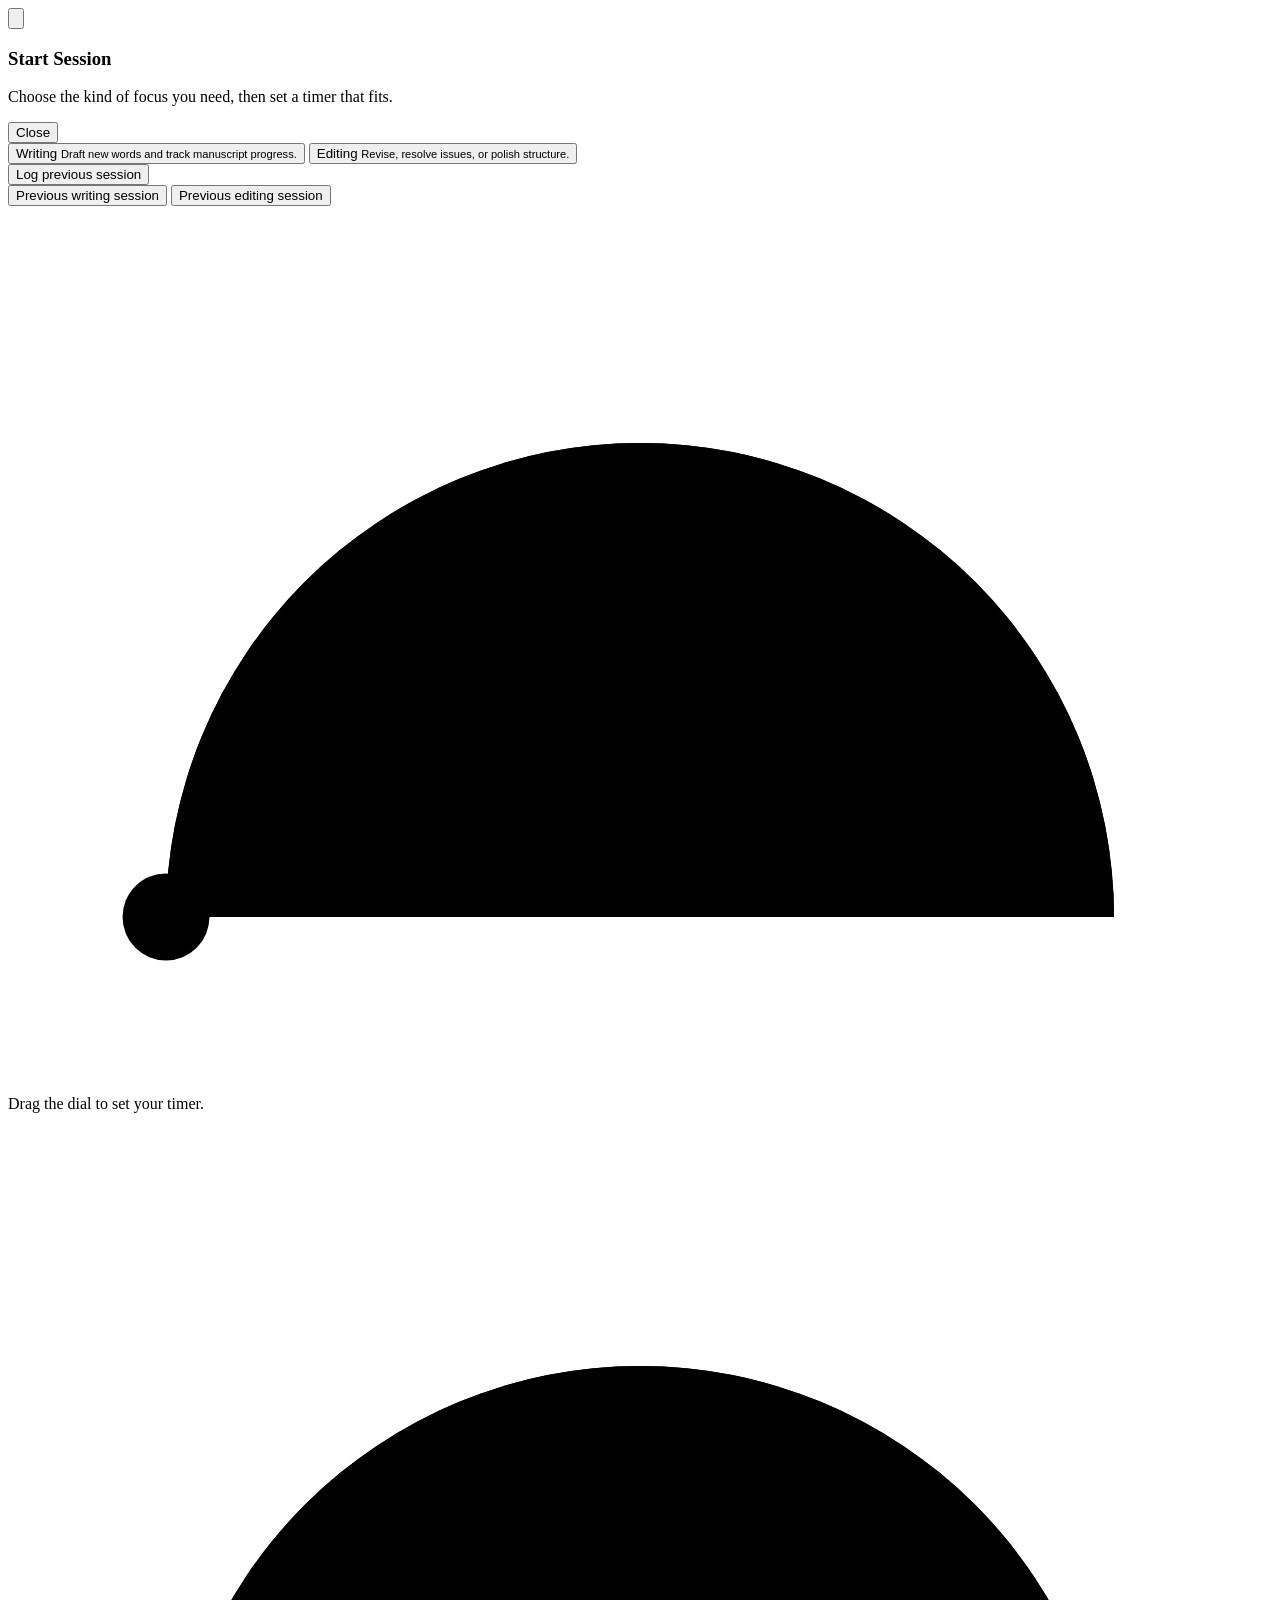
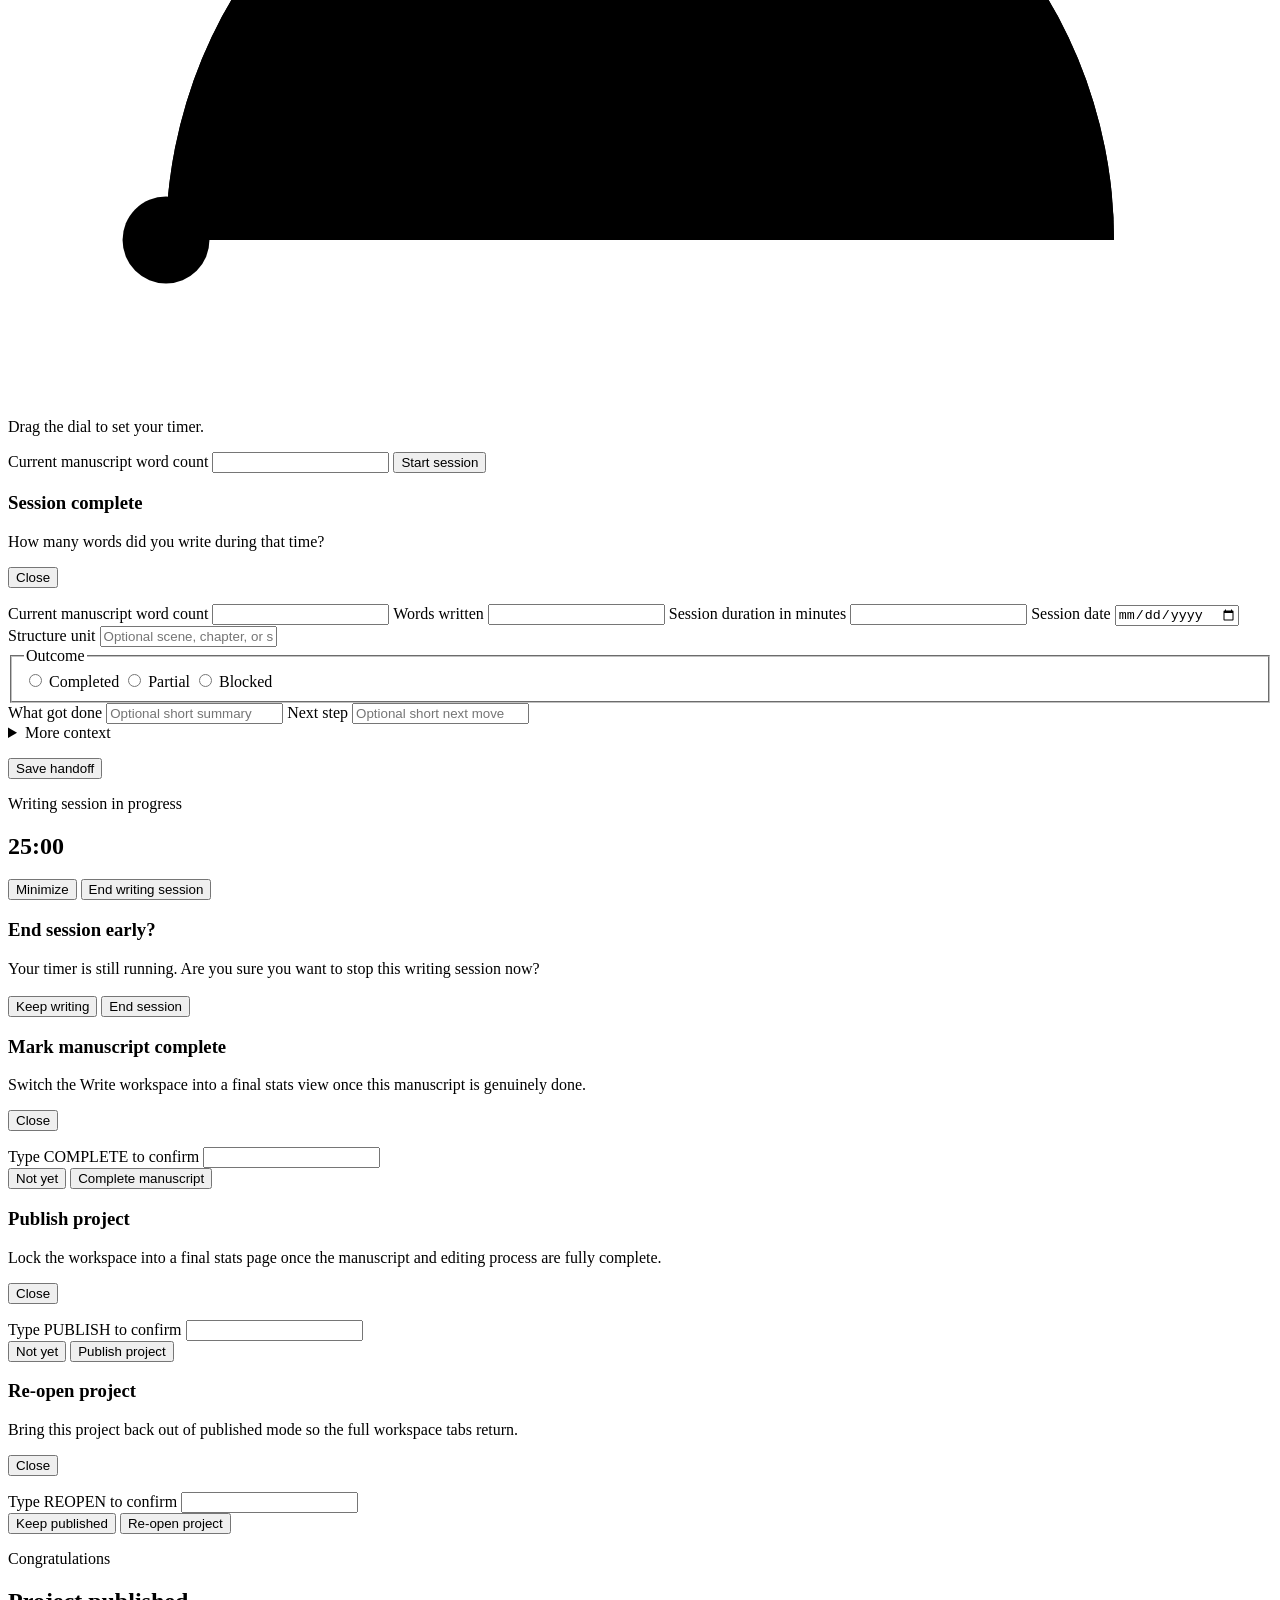
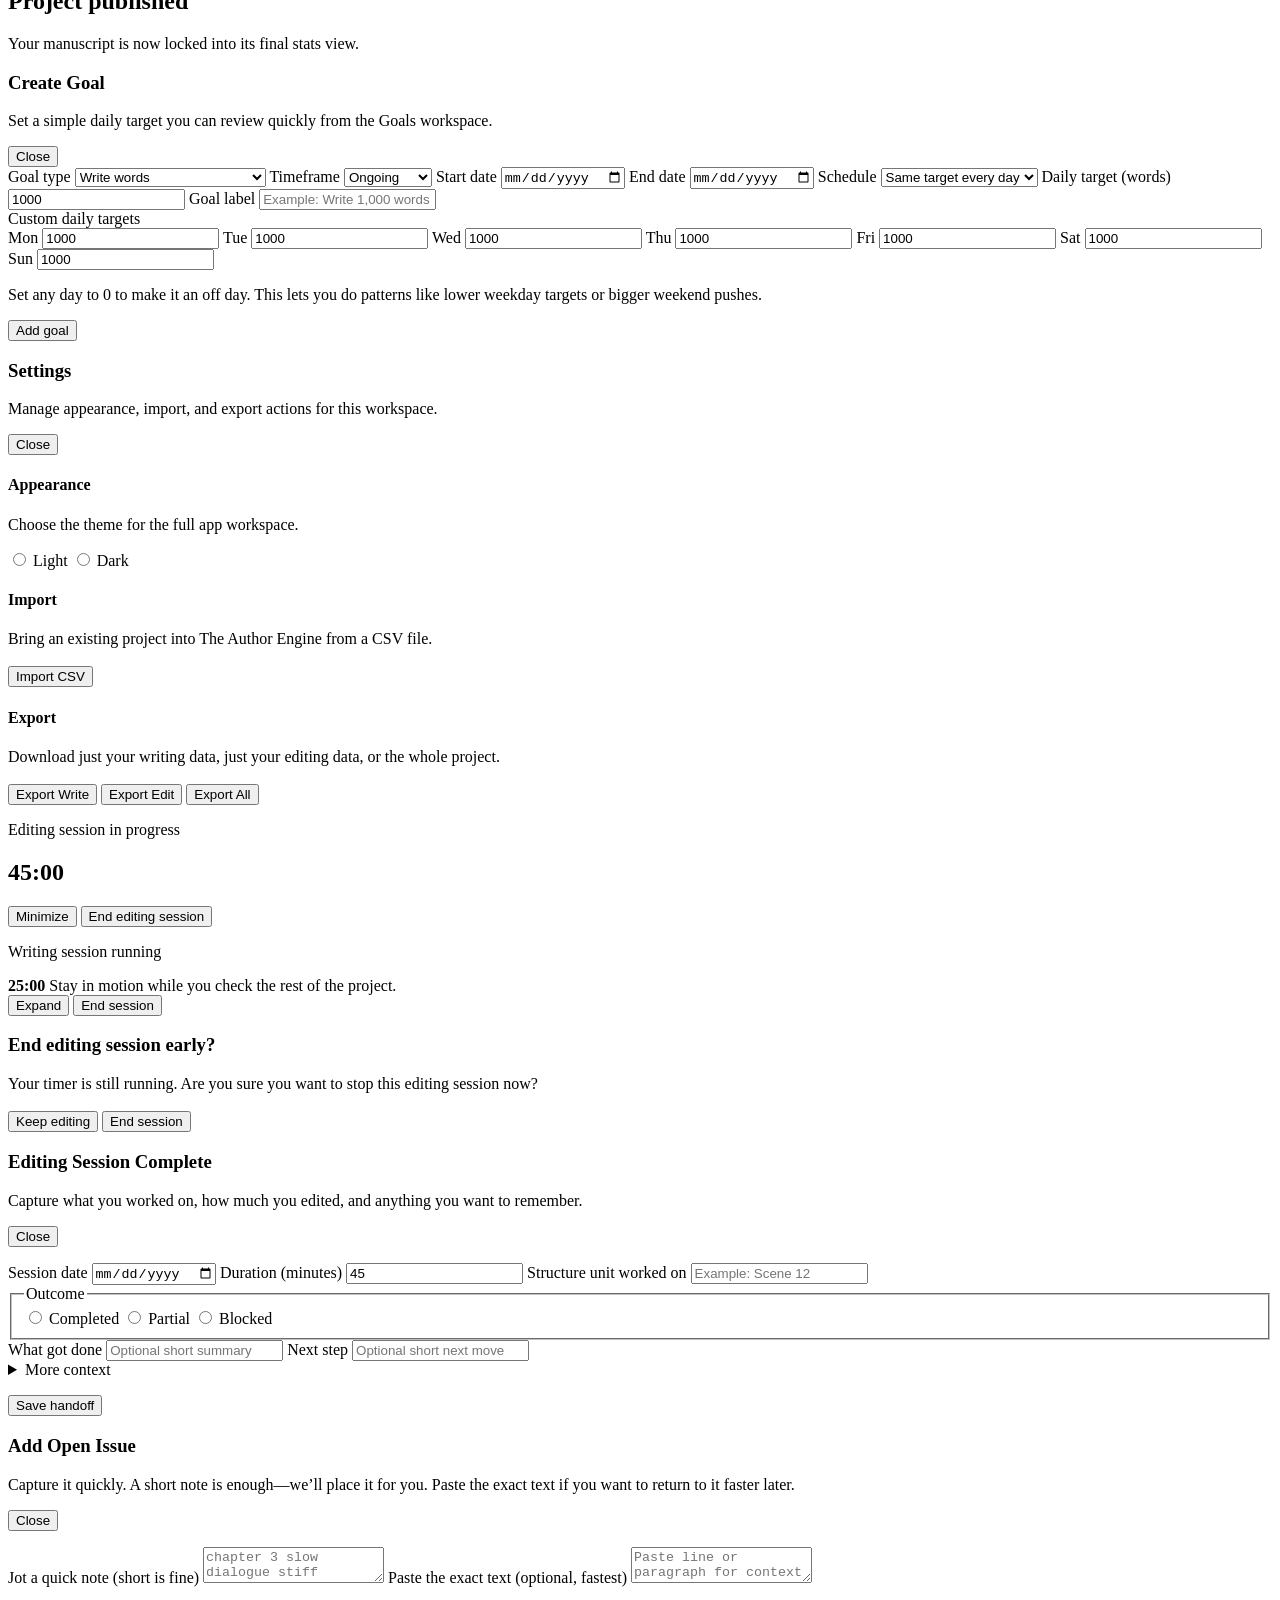
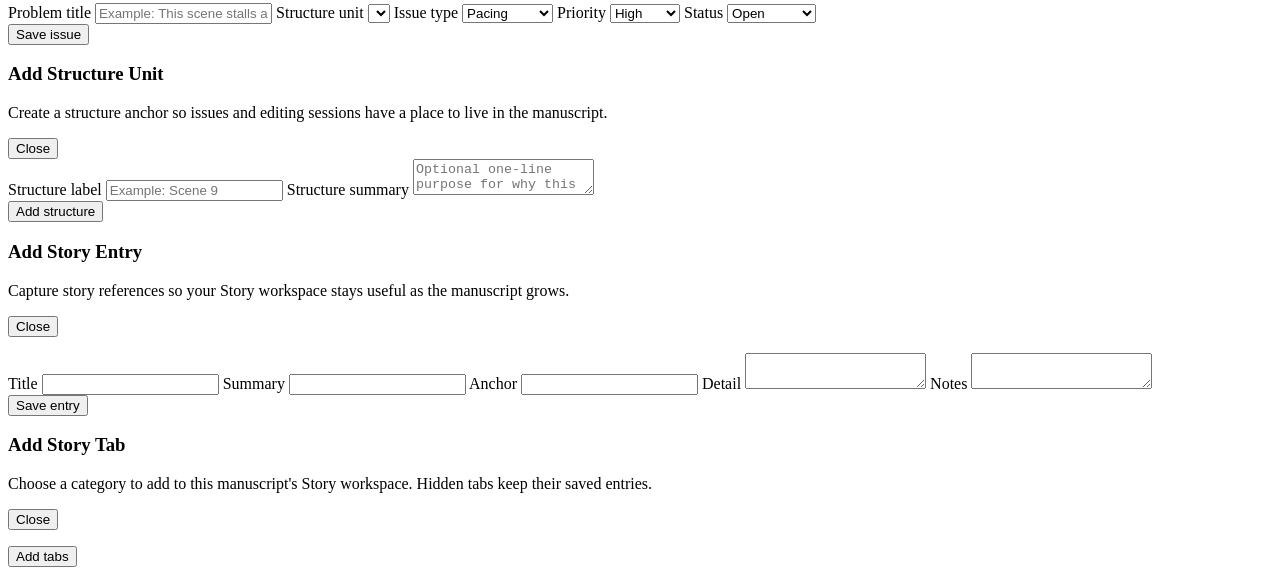
==== writing_app/templates/index.html @ 930d607d "update" ====
<!DOCTYPE html>
<html lang="en">
<head>
  <meta charset="UTF-8" />
  <meta name="viewport" content="width=device-width, initial-scale=1.0" />
  <title>The Author Engine</title>
  <script>
    try {
      const storedSnapshot = JSON.parse(localStorage.getItem("author-engine-mvp"));
      const themePreference = storedSnapshot && storedSnapshot.themePreference === "dark" ? "dark" : "light";
      document.documentElement.dataset.theme = themePreference;
    } catch (error) {
      document.documentElement.dataset.theme = "light";
    }
  </script>
  <link rel="stylesheet" href="static/css/app.css" />
</head>
<body>
  <div class="app-shell">
    <aside class="sidebar">
      <div class="brand" id="brand"></div>
      <nav class="nav" id="nav"></nav>
      <div class="sidebar-footer" id="sidebar-footer"></div>
    </aside>

    <section class="content-shell">
      <main id="view-projects" class="view"></main>
      <main id="view-create-project" class="view hidden"></main>
      <main id="view-dashboard" class="view hidden"></main>
      <main id="view-plot" class="view hidden"></main>
      <main id="view-edit" class="view hidden"></main>
      <main id="view-goals" class="view hidden"></main>
      <main id="view-sessions" class="view hidden"></main>
      <main id="view-edit-project" class="view hidden"></main>
    </section>
  </div>

  <div class="toast" id="toast"></div>
  <div class="modal-backdrop hidden" id="session-modal">
    <div class="modal-card start-session-card">
      <div class="section-head start-session-head">
        <button class="session-back-btn hidden" id="session-flow-back-btn" type="button" aria-label="Back">
          <svg viewBox="0 0 24 24" aria-hidden="true">
            <path d="m15 18-6-6 6-6" />
          </svg>
        </button>
        <div>
          <h3 id="session-modal-title">Start Session</h3>
          <p id="session-modal-copy">Choose the kind of focus you need, then set a timer that fits.</p>
        </div>
        <button class="ghost-btn" id="close-session-modal-btn" type="button">Close</button>
      </div>
      <div class="start-session-flow" id="start-session-flow" data-step="choice">
        <div class="start-session-track">
          <section class="start-session-step" id="session-choice-step" aria-label="Choose session type">
            <div class="session-type-grid">
              <button class="session-type-card" id="choose-writing-session-btn" type="button">
                <span>Writing</span>
                <small>Draft new words and track manuscript progress.</small>
              </button>
              <button class="session-type-card" id="choose-editing-session-btn" type="button">
                <span>Editing</span>
                <small>Revise, resolve issues, or polish structure.</small>
              </button>
            </div>
            <div class="previous-session-panel">
              <button class="session-link-btn" id="log-previous-session-link" type="button">Log previous session</button>
              <div class="previous-session-choices hidden" id="previous-session-choices" aria-label="Previous session type">
                <button class="ghost-btn" id="log-previous-writing-btn" type="button">Previous writing session</button>
                <button class="ghost-btn" id="log-previous-editing-btn" type="button">Previous editing session</button>
              </div>
            </div>
          </section>
          <section class="start-session-step" id="session-config-step" aria-label="Set session timer">
            <div class="session-setup">
              <div class="session-dial-wrap" id="writing-session-dial-wrap">
                <svg class="session-dial" id="session-dial" viewBox="0 0 320 220" aria-label="Writing session duration dial">
                  <path class="session-dial-rail" id="session-dial-rail" pathLength="100" d="M40 180 A120 120 0 0 1 280 180"></path>
                  <path class="session-dial-progress" id="session-dial-progress" pathLength="100" d="M40 180 A120 120 0 0 1 280 180"></path>
                  <circle class="session-dial-handle" id="session-dial-handle" cx="40" cy="180" r="11"></circle>
                  <text id="session-dial-value" x="160" y="118" text-anchor="middle" font-size="44">25</text>
                  <text x="160" y="145" text-anchor="middle" font-size="16">minutes</text>
                </svg>
                <p class="session-dial-caption" id="session-dial-caption">Drag the dial to set your timer.</p>
              </div>
              <div class="session-dial-wrap hidden" id="editing-session-dial-wrap">
                <svg class="session-dial" id="edit-session-dial" viewBox="0 0 320 220" aria-label="Editing session duration dial">
                  <path class="session-dial-rail" id="edit-session-dial-rail" pathLength="100" d="M40 180 A120 120 0 0 1 280 180"></path>
                  <path class="session-dial-progress" id="edit-session-dial-progress" pathLength="100" d="M40 180 A120 120 0 0 1 280 180"></path>
                  <circle class="session-dial-handle" id="edit-session-dial-handle" cx="40" cy="180" r="11"></circle>
                  <text id="edit-session-dial-value" x="160" y="118" text-anchor="middle" font-size="44">45</text>
                  <text x="160" y="145" text-anchor="middle" font-size="16">minutes</text>
                </svg>
                <p class="session-dial-caption" id="edit-session-dial-caption">Drag the dial to set your timer.</p>
              </div>
              <label id="session-start-word-count-field">Current manuscript word count
                <input type="number" min="0" id="session-start-word-count" name="sessionStartWordCount" required />
              </label>
              <button class="primary-btn writing-launch-cta" id="start-session-btn" type="button">Start session</button>
            </div>
          </section>
        </div>
        <div class="session-flow-dots" aria-label="Session flow progress">
          <span class="session-flow-dot active" id="session-flow-dot-1"></span>
          <span class="session-flow-dot" id="session-flow-dot-2"></span>
        </div>
      </div>
    </div>
  </div>
  <div class="modal-backdrop hidden" id="session-complete-modal">
    <div class="modal-card">
      <div class="section-head">
        <div>
          <h3 id="session-complete-title">Session complete</h3>
          <p id="session-complete-copy">How many words did you write during that time?</p>
        </div>
        <button class="ghost-btn" id="close-session-complete-btn" type="button">Close</button>
      </div>
      <form id="session-complete-form" class="session-complete-form">
        <p class="small-copy full" id="session-start-count-copy"></p>
        <label id="session-end-word-count-field">Current manuscript word count
          <input type="number" min="0" name="sessionEndWordCount" />
        </label>
        <label id="session-words-written-field" class="hidden">Words written
          <input type="number" min="0" name="sessionWordsWritten" />
        </label>
        <label>Session duration in minutes
          <input type="number" min="1" name="durationMinutes" required />
        </label>
        <label>Session date
          <input type="date" name="sessionDate" required />
        </label>
        <label class="full"><span id="session-structure-unit-label">Structure unit</span>
          <input id="session-structure-unit-input" name="structureUnitName" list="session-structure-unit-options" placeholder="Optional scene, chapter, or section" />
          <datalist id="session-structure-unit-options"></datalist>
        </label>
        <fieldset class="full session-outcome-field">
          <legend>Outcome</legend>
          <div class="session-outcome-control" role="radiogroup" aria-label="Session outcome">
            <label class="session-outcome-option">
              <input type="radio" name="sessionOutcomeStatus" value="completed" required />
              <span>Completed</span>
            </label>
            <label class="session-outcome-option">
              <input type="radio" name="sessionOutcomeStatus" value="partial" />
              <span>Partial</span>
            </label>
            <label class="session-outcome-option">
              <input type="radio" name="sessionOutcomeStatus" value="blocked" />
              <span>Blocked</span>
            </label>
          </div>
        </fieldset>
        <label class="full">What got done
          <input name="sessionAccomplished" maxlength="140" placeholder="Optional short summary" />
        </label>
        <label class="full">Next step
          <input name="sessionNextStep" maxlength="140" placeholder="Optional short next move" />
        </label>
        <details class="full session-handoff-more">
          <summary>More context</summary>
          <div class="session-handoff-secondary">
            <label>Blocker
              <input name="sessionBlocker" maxlength="180" placeholder="Optional reason you got stuck" />
            </label>
            <label>Confidence
              <select name="sessionConfidenceLevel">
                <option value="">Not set</option>
                <option value="high">High</option>
                <option value="medium">Medium</option>
                <option value="low">Low</option>
              </select>
            </label>
            <label class="full">Excerpt
              <textarea name="sessionExcerpt" maxlength="500" placeholder="Optional pasted line or paragraph for fast re-entry"></textarea>
            </label>
            <div class="full session-issue-links hidden" id="session-issue-links-field"></div>
            <label class="full">Note
              <textarea name="sessionNotes" maxlength="280" placeholder="Optional extra note"></textarea>
            </label>
          </div>
        </details>
        <p class="small-copy full" id="session-handoff-context-copy"></p>
        <div class="full">
          <button class="primary-btn" id="session-submit-btn" type="submit">Save handoff</button>
        </div>
      </form>
    </div>
  </div>
  <div class="writing-session-screen hidden" id="writing-session-screen">
    <div class="writing-session-shell">
      <p id="writing-session-copy">Writing session in progress</p>
      <h2 class="writing-session-clock" id="writing-session-clock">25:00</h2>
      <div class="writing-session-actions">
        <button class="quiet-btn quiet-btn-secondary" id="leave-writing-focus-mode-btn" type="button">Minimize</button>
        <button class="quiet-btn" id="end-session-btn" type="button">End writing session</button>
      </div>
    </div>
  </div>
  <div class="modal-backdrop hidden" id="end-session-confirm-modal">
    <div class="modal-card">
      <div class="section-head">
        <div>
          <h3>End session early?</h3>
          <p>Your timer is still running. Are you sure you want to stop this writing session now?</p>
        </div>
      </div>
      <div class="meta-line" style="margin-top: 18px;">
        <button class="ghost-btn" id="cancel-end-session-btn" type="button">Keep writing</button>
        <button class="primary-btn" id="confirm-end-session-btn" type="button">End session</button>
      </div>
    </div>
  </div>
  <div class="modal-backdrop hidden" id="manuscript-complete-modal">
    <div class="modal-card">
      <div class="section-head manuscript-complete-modal-head">
        <div>
          <h3 id="manuscript-complete-modal-title">Mark manuscript complete</h3>
          <p id="manuscript-complete-modal-copy">Switch the Write workspace into a final stats view once this manuscript is genuinely done.</p>
        </div>
        <button class="ghost-btn" id="close-manuscript-complete-modal-btn" type="button">Close</button>
      </div>
      <form id="manuscript-complete-form" class="session-complete-form">
        <p class="small-copy" id="manuscript-complete-summary-copy"></p>
        <label>Type COMPLETE to confirm
          <input
            type="text"
            id="manuscript-complete-confirmation"
            name="completionConfirmation"
            autocomplete="off"
            autocapitalize="characters"
            spellcheck="false"
            required
          />
        </label>
        <div class="meta-line">
          <button class="ghost-btn" id="cancel-manuscript-complete-btn" type="button">Not yet</button>
          <button class="primary-btn" id="confirm-manuscript-complete-btn" type="submit">Complete manuscript</button>
        </div>
      </form>
    </div>
  </div>
  <div class="modal-backdrop hidden" id="publish-project-modal">
    <div class="modal-card">
      <div class="section-head project-publication-modal-head">
        <div>
          <h3 id="publish-project-title">Publish project</h3>
          <p id="publish-project-copy">Lock the workspace into a final stats page once the manuscript and editing process are fully complete.</p>
        </div>
        <button class="ghost-btn" id="close-publish-project-modal-btn" type="button">Close</button>
      </div>
      <form id="publish-project-form" class="session-complete-form">
        <p class="small-copy" id="publish-project-summary-copy"></p>
        <label>Type PUBLISH to confirm
          <input
            type="text"
            id="publish-project-confirmation"
            name="publishConfirmation"
            autocomplete="off"
            autocapitalize="characters"
            spellcheck="false"
            required
          />
        </label>
        <div class="meta-line">
          <button class="ghost-btn" id="cancel-publish-project-btn" type="button">Not yet</button>
          <button class="primary-btn" id="confirm-publish-project-btn" type="submit">Publish project</button>
        </div>
      </form>
    </div>
  </div>
  <div class="modal-backdrop hidden" id="reopen-project-modal">
    <div class="modal-card">
      <div class="section-head project-publication-modal-head">
        <div>
          <h3 id="reopen-project-title">Re-open project</h3>
          <p id="reopen-project-copy">Bring this project back out of published mode so the full workspace tabs return.</p>
        </div>
        <button class="ghost-btn" id="close-reopen-project-modal-btn" type="button">Close</button>
      </div>
      <form id="reopen-project-form" class="session-complete-form">
        <p class="small-copy" id="reopen-project-summary-copy"></p>
        <label>Type REOPEN to confirm
          <input
            type="text"
            id="reopen-project-confirmation"
            name="reopenConfirmation"
            autocomplete="off"
            autocapitalize="characters"
            spellcheck="false"
            required
          />
        </label>
        <div class="meta-line">
          <button class="ghost-btn" id="cancel-reopen-project-btn" type="button">Keep published</button>
          <button class="primary-btn" id="confirm-reopen-project-btn" type="submit">Re-open project</button>
        </div>
      </form>
    </div>
  </div>
  <div class="published-celebration-screen hidden" id="published-celebration-screen" aria-live="polite">
    <div class="published-celebration-shell">
      <p class="published-celebration-kicker">Congratulations</p>
      <h2 id="published-celebration-title">Project published</h2>
      <p id="published-celebration-copy">Your manuscript is now locked into its final stats view.</p>
    </div>
  </div>
  <div class="modal-backdrop hidden" id="goal-modal">
    <div class="modal-card">
      <div class="section-head">
        <div>
          <h3 id="goal-modal-title">Create Goal</h3>
          <p id="goal-modal-copy">Set a simple daily target you can review quickly from the Goals workspace.</p>
        </div>
        <button class="ghost-btn" id="close-goal-modal-btn" type="button">Close</button>
      </div>
      <form id="goal-form" class="form-grid">
        <label>Goal type
          <select name="type">
            <option value="write_words">Write words</option>
            <option value="write_minutes">Spend time writing or editing</option>
            <option value="structure_units_completed">Complete structure units</option>
            <option value="issues_resolved">Resolve issues</option>
          </select>
        </label>
        <label>Timeframe
          <select name="trackingMode" id="goal-tracking-mode">
            <option value="ongoing">Ongoing</option>
            <option value="date_range">Date range</option>
          </select>
        </label>
        <label id="goal-start-date-field">Start date
          <input type="date" name="startDate" required />
        </label>
        <label class="hidden" id="goal-end-date-field">End date
          <input type="date" name="endDate" />
        </label>
        <label><span id="goal-schedule-label">Schedule</span>
          <select name="scheduleMode" id="goal-schedule-mode">
            <option value="daily">Same target every day</option>
            <option value="custom_days">Custom by day</option>
          </select>
        </label>
        <label id="goal-target-field"><span id="goal-target-label">Daily target (words)</span>
          <input type="number" min="1" name="targetValue" value="1000" required />
        </label>
        <label class="full">Goal label
          <input name="title" placeholder="Example: Write 1,000 words today" required />
        </label>
        <div class="full hidden" id="goal-custom-schedule-fields">
          <div class="small-copy" id="goal-custom-schedule-title">Custom daily targets</div>
          <div class="goal-day-grid">
            <label>Mon
              <input type="number" min="0" name="target_monday" value="1000" />
            </label>
            <label>Tue
              <input type="number" min="0" name="target_tuesday" value="1000" />
            </label>
            <label>Wed
              <input type="number" min="0" name="target_wednesday" value="1000" />
            </label>
            <label>Thu
              <input type="number" min="0" name="target_thursday" value="1000" />
            </label>
            <label>Fri
              <input type="number" min="0" name="target_friday" value="1000" />
            </label>
            <label>Sat
              <input type="number" min="0" name="target_saturday" value="1000" />
            </label>
            <label>Sun
              <input type="number" min="0" name="target_sunday" value="1000" />
            </label>
          </div>
          <p class="small-copy" id="goal-custom-schedule-copy">Set any day to 0 to make it an off day. This lets you do patterns like lower weekday targets or bigger weekend pushes.</p>
        </div>
        <div class="full">
          <button class="primary-btn" id="goal-submit-btn" type="submit">Add goal</button>
        </div>
      </form>
    </div>
  </div>
  <div class="modal-backdrop hidden" id="settings-modal">
    <div class="modal-card">
      <div class="section-head">
        <div>
          <h3>Settings</h3>
          <p>Manage appearance, import, and export actions for this workspace.</p>
        </div>
        <button class="ghost-btn" id="close-settings-modal-btn" type="button">Close</button>
      </div>
      <div class="settings-grid">
        <section class="settings-section">
          <h4>Appearance</h4>
          <p class="muted">Choose the theme for the full app workspace.</p>
          <div class="theme-toggle" role="radiogroup" aria-label="Theme preference">
            <label class="theme-option">
              <input type="radio" name="themePreference" value="light" />
              <span>Light</span>
            </label>
            <label class="theme-option">
              <input type="radio" name="themePreference" value="dark" />
              <span>Dark</span>
            </label>
          </div>
        </section>
        <section class="settings-section">
          <h4>Import</h4>
          <p class="muted">Bring an existing project into The Author Engine from a CSV file.</p>
          <div class="meta-line" style="margin-top: 18px;">
            <button class="primary-btn" id="choose-import-csv-btn" type="button">Import CSV</button>
          </div>
        </section>
        <section class="settings-section">
          <h4>Export</h4>
          <p class="muted">Download just your writing data, just your editing data, or the whole project.</p>
          <div class="list" style="margin-top: 18px;">
            <button class="ghost-btn" id="export-write-modal-btn" type="button">Export Write</button>
            <button class="ghost-btn" id="export-edit-modal-btn" type="button">Export Edit</button>
            <button class="ghost-btn" id="export-all-modal-btn" type="button">Export All</button>
          </div>
        </section>
      </div>
    </div>
  </div>
  <div class="writing-session-screen hidden" id="editing-session-screen">
    <div class="writing-session-shell">
      <p id="editing-session-copy">Editing session in progress</p>
      <h2 class="writing-session-clock" id="editing-session-clock">45:00</h2>
      <div class="writing-session-actions">
        <button class="quiet-btn quiet-btn-secondary" id="leave-edit-focus-mode-btn" type="button">Minimize</button>
        <button class="quiet-btn" id="end-edit-session-btn" type="button">End editing session</button>
      </div>
    </div>
  </div>
  <div class="floating-focus-timer hidden" id="floating-focus-timer" aria-live="polite">
    <p class="floating-focus-copyline" id="floating-focus-label">Writing session running</p>
    <div class="floating-focus-copy">
      <strong id="floating-focus-clock">25:00</strong>
      <span id="floating-focus-meta">Stay in motion while you check the rest of the project.</span>
    </div>
    <div class="floating-focus-actions">
      <button class="primary-btn floating-focus-return" id="floating-focus-return-btn" type="button">Expand</button>
      <button class="ghost-btn floating-focus-end" id="floating-focus-end-btn" type="button">End session</button>
    </div>
  </div>
  <div class="modal-backdrop hidden" id="end-edit-session-confirm-modal">
    <div class="modal-card">
      <div class="section-head">
        <div>
          <h3>End editing session early?</h3>
          <p>Your timer is still running. Are you sure you want to stop this editing session now?</p>
        </div>
      </div>
      <div class="meta-line" style="margin-top: 18px;">
        <button class="ghost-btn" id="cancel-end-edit-session-btn" type="button">Keep editing</button>
        <button class="primary-btn" id="confirm-end-edit-session-btn" type="button">End session</button>
      </div>
    </div>
  </div>
  <div class="modal-backdrop hidden" id="edit-session-modal">
    <div class="modal-card">
      <div class="section-head">
        <div>
          <h3 id="edit-session-title">Editing Session Complete</h3>
          <p id="edit-session-copy">Capture what you worked on, how much you edited, and anything you want to remember.</p>
        </div>
        <button class="ghost-btn" id="close-edit-session-btn" type="button">Close</button>
      </div>
      <form id="edit-session-form" class="form-grid">
        <p class="small-copy full" id="edit-session-focus-copy"></p>
        <label>Session date
          <input type="date" name="sessionDate" required />
        </label>
        <label>Duration (minutes)
          <input type="number" min="1" name="durationMinutes" value="45" required />
        </label>
        <label><span id="edit-session-section-label">Structure unit worked on</span>
          <input id="edit-session-section-input" name="sectionLabel" list="edit-session-structure-unit-options" placeholder="Example: Scene 12" />
          <datalist id="edit-session-structure-unit-options"></datalist>
        </label>
        <fieldset class="full session-outcome-field">
          <legend>Outcome</legend>
          <div class="session-outcome-control" role="radiogroup" aria-label="Editing session outcome">
            <label class="session-outcome-option">
              <input type="radio" name="sessionOutcomeStatus" value="completed" required />
              <span>Completed</span>
            </label>
            <label class="session-outcome-option">
              <input type="radio" name="sessionOutcomeStatus" value="partial" />
              <span>Partial</span>
            </label>
            <label class="session-outcome-option">
              <input type="radio" name="sessionOutcomeStatus" value="blocked" />
              <span>Blocked</span>
            </label>
          </div>
        </fieldset>
        <label class="full">What got done
          <input name="sessionAccomplished" maxlength="140" placeholder="Optional short summary" />
        </label>
        <label class="full">Next step
          <input name="sessionNextStep" maxlength="140" placeholder="Optional short next move" />
        </label>
        <details class="full session-handoff-more">
          <summary>More context</summary>
          <div class="session-handoff-secondary">
            <label>Words edited
              <input type="number" min="0" name="wordsEdited" value="0" />
            </label>
            <label>Current manuscript word count
              <input type="number" min="0" name="sessionEndWordCount" />
            </label>
            <label>Blocker
              <input name="sessionBlocker" maxlength="180" placeholder="Optional reason you got stuck" />
            </label>
            <label>Confidence
              <select name="sessionConfidenceLevel">
                <option value="">Not set</option>
                <option value="high">High</option>
                <option value="medium">Medium</option>
                <option value="low">Low</option>
              </select>
            </label>
            <label class="full">Excerpt
              <textarea name="sessionExcerpt" maxlength="500" placeholder="Optional pasted line or paragraph for fast re-entry"></textarea>
            </label>
            <div class="full session-issue-links hidden" id="edit-session-issue-links-field"></div>
            <label class="full">Note
              <textarea name="sessionNotes" maxlength="280" placeholder="Optional extra note"></textarea>
            </label>
          </div>
        </details>
        <p class="small-copy full" id="edit-session-context-copy"></p>
        <div class="full">
          <button class="primary-btn" id="edit-session-submit-btn" type="submit">Save handoff</button>
        </div>
      </form>
    </div>
  </div>
  <div class="modal-backdrop hidden" id="issue-modal">
    <div class="modal-card">
      <div class="section-head">
        <div>
          <h3 id="issue-modal-title">Add Open Issue</h3>
          <p id="issue-modal-copy">Capture it quickly. A short note is enough—we’ll place it for you. Paste the exact text if you want to return to it faster later.</p>
        </div>
        <button class="ghost-btn" id="close-issue-modal-btn" type="button">Close</button>
      </div>
      <form id="issue-form" class="form-grid">
        <p class="small-copy full" id="issue-focus-copy"></p>
        <label class="full"><span id="issue-note-label">Jot a quick note (short is fine)</span>
          <textarea id="issue-note-input" name="note" placeholder="chapter 3 slow&#10;dialogue stiff&#10;motivation unclear&#10;confusing here"></textarea>
        </label>
        <label class="full"><span id="issue-snippet-label">Paste the exact text (optional, fastest)</span>
          <textarea id="issue-snippet-input" name="snippet" placeholder="Paste line or paragraph for context"></textarea>
        </label>
        <p class="small-copy full hidden" id="issue-derived-preview" aria-live="polite"></p>
        <label class="full issue-structured-field hidden" id="issue-title-field">Problem title
          <input name="title" placeholder="Example: This scene stalls after the reveal" required />
        </label>
        <label class="issue-structured-field hidden" id="issue-section-field"><span id="issue-section-label">Structure unit</span>
          <select name="sectionLabel" id="issue-section-select" required></select>
        </label>
        <label class="issue-structured-field hidden" id="issue-type-field">Issue type
          <select name="type">
            <option value="Pacing">Pacing</option>
            <option value="Dialogue">Dialogue</option>
            <option value="Continuity">Continuity</option>
            <option value="Character">Character</option>
            <option value="Scene logic">Scene logic</option>
            <option value="Clarity">Clarity</option>
            <option value="Grammar">Grammar</option>
            <option value="Prose">Prose</option>
            <option value="Research">Research</option>
            <option value="General">General</option>
          </select>
        </label>
        <label class="issue-structured-field hidden" id="issue-priority-field">Priority
          <select name="priority">
            <option value="High">High</option>
            <option value="Medium">Medium</option>
            <option value="Low">Low</option>
          </select>
        </label>
        <label class="issue-structured-field hidden" id="issue-status-field">Status
          <select name="issueStatus">
            <option value="open">Open</option>
            <option value="in_progress">In progress</option>
            <option value="resolved">Resolved</option>
          </select>
        </label>
        <div class="full">
          <button class="primary-btn" id="issue-submit-btn" type="submit">Save issue</button>
        </div>
      </form>
    </div>
  </div>
  <div class="modal-backdrop hidden" id="edit2-chapter-modal">
    <div class="modal-card">
      <div class="section-head">
        <div>
          <h3 id="edit2-chapter-modal-title">Add Structure Unit</h3>
          <p id="edit2-chapter-modal-copy">Create a structure anchor so issues and editing sessions have a place to live in the manuscript.</p>
        </div>
        <button class="ghost-btn" id="close-edit2-chapter-modal-btn" type="button">Close</button>
      </div>
      <form id="edit2-chapter-form" class="form-grid">
        <label><span id="edit2-chapter-label-text">Structure label</span>
          <input id="edit2-chapter-label-input" name="label" placeholder="Example: Scene 9" required />
        </label>
        <label class="full"><span id="edit2-chapter-summary-label">Structure summary</span>
          <textarea name="summary" maxlength="280" placeholder="Optional one-line purpose for why this part belongs in the manuscript"></textarea>
        </label>
        <div class="full">
          <button class="primary-btn" id="edit2-chapter-submit-btn" type="submit">Add structure</button>
        </div>
      </form>
    </div>
  </div>
  <div class="modal-backdrop hidden" id="plot-entry-modal">
    <div class="modal-card">
      <div class="section-head">
        <div>
          <h3 id="plot-entry-modal-title">Add Story Entry</h3>
          <p id="plot-entry-modal-copy">Capture story references so your Story workspace stays useful as the manuscript grows.</p>
        </div>
        <button class="ghost-btn" id="close-plot-entry-modal-btn" type="button">Close</button>
      </div>
      <form id="plot-entry-form" class="form-grid">
        <p class="small-copy full" id="plot-entry-section-copy"></p>
        <label class="full"><span id="plot-entry-title-label">Title</span>
          <input id="plot-entry-title-input" name="title" required />
        </label>
        <label><span id="plot-entry-summary-label">Summary</span>
          <input id="plot-entry-summary-input" name="summary" />
        </label>
        <label><span id="plot-entry-anchor-label">Anchor</span>
          <input id="plot-entry-anchor-input" name="anchor" />
        </label>
        <label class="full hidden" id="plot-entry-detail-field"><span id="plot-entry-detail-label">Detail</span>
          <textarea id="plot-entry-detail-input" name="detail"></textarea>
        </label>
        <label class="full"><span id="plot-entry-notes-label">Notes</span>
          <textarea id="plot-entry-notes-input" name="notes"></textarea>
        </label>
        <div class="full">
          <button class="primary-btn" id="plot-entry-submit-btn" type="submit">Save entry</button>
        </div>
      </form>
    </div>
  </div>
  <div class="modal-backdrop hidden" id="plot-tab-modal">
    <div class="modal-card">
      <div class="section-head">
        <div>
          <h3>Add Story Tab</h3>
          <p>Choose a category to add to this manuscript's Story workspace. Hidden tabs keep their saved entries.</p>
        </div>
        <button class="ghost-btn" id="close-plot-tab-modal-btn" type="button">Close</button>
      </div>
      <form id="plot-tab-form" class="form-grid">
        <div class="full plot-tab-picker-field">
          <div class="plot-tab-picker" id="plot-tab-picker" role="group" aria-label="Story categories to add"></div>
        </div>
        <p class="small-copy full" id="plot-tab-saved-copy"></p>
        <div class="full">
          <button class="primary-btn" id="plot-tab-submit-btn" type="submit">Add tabs</button>
        </div>
      </form>
    </div>
  </div>

  <script src="static/js/state.js"></script>
  <script src="static/js/dashboard.js"></script>
  <script src="static/js/plot.js"></script>
  <script src="static/js/edit.js"></script>
  <script src="static/js/edit2.js"></script>
  <script src="static/js/app.js"></script>
</body>
</html>
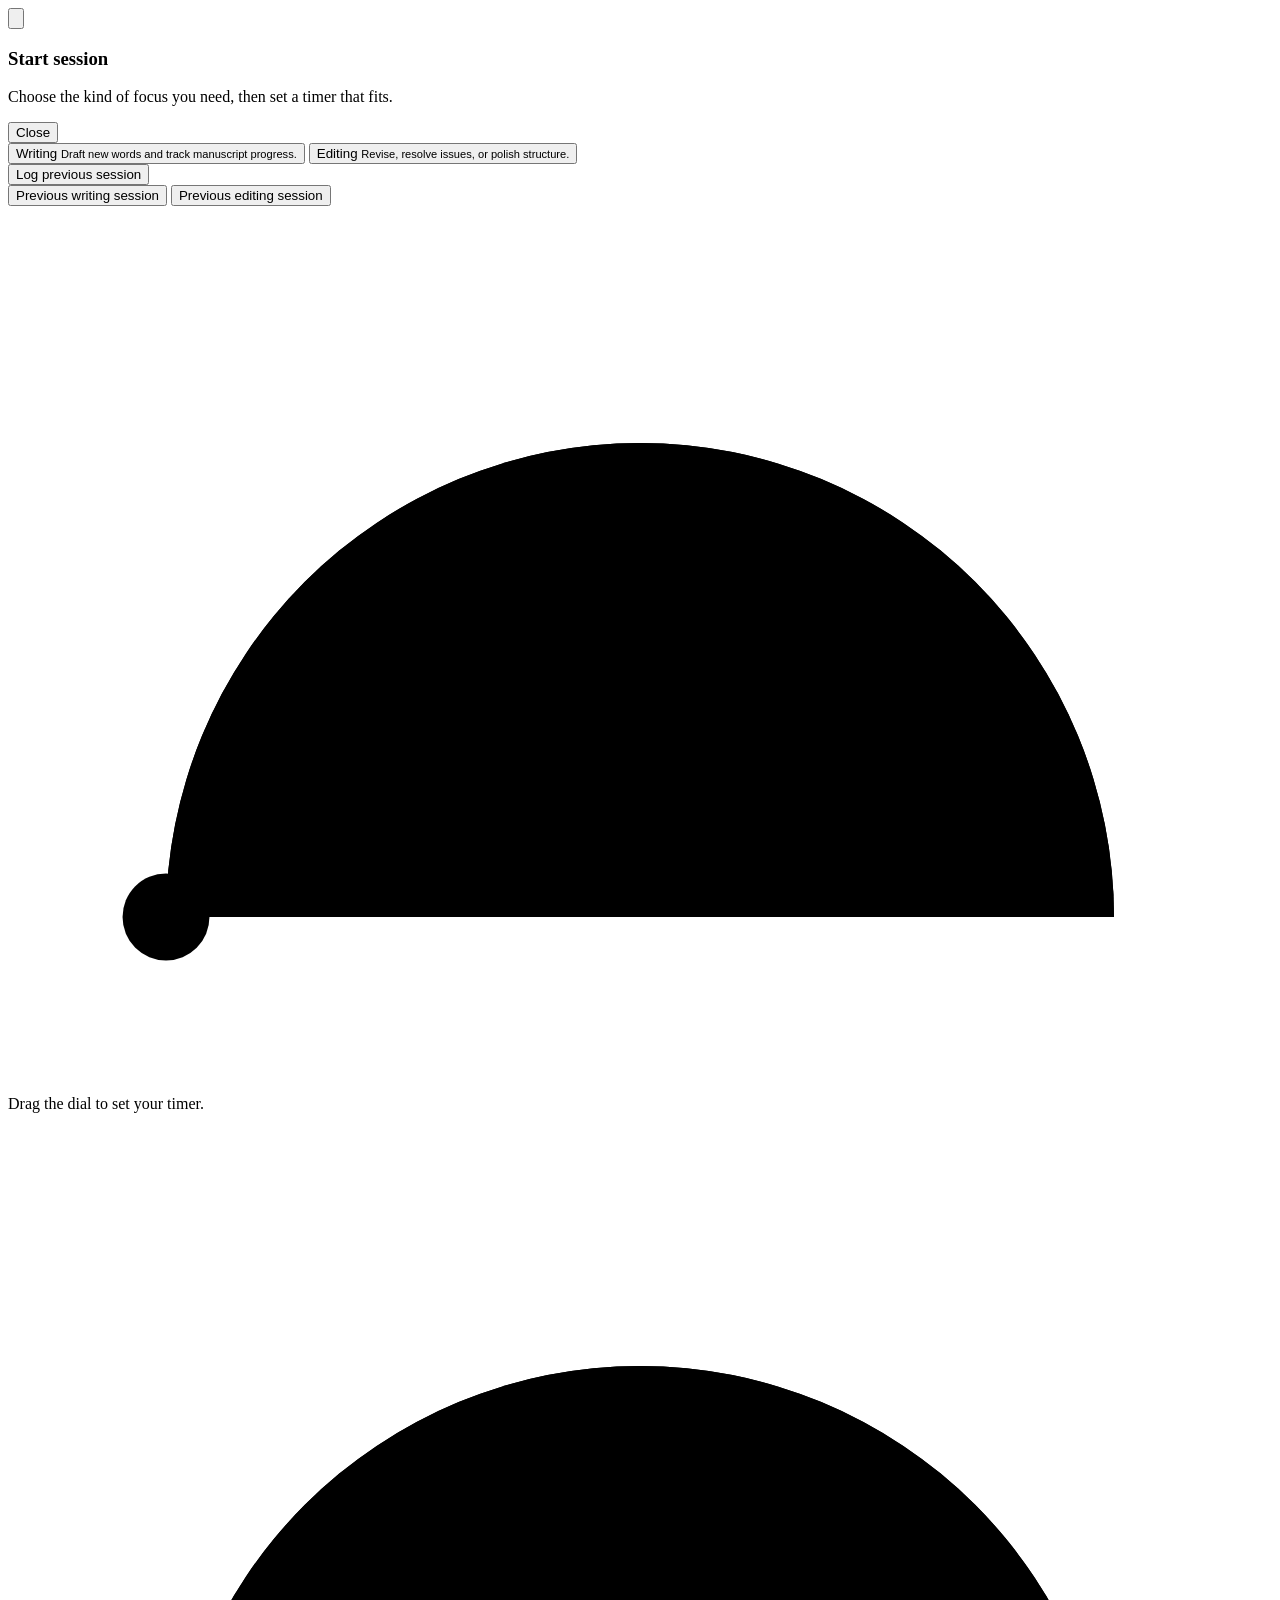
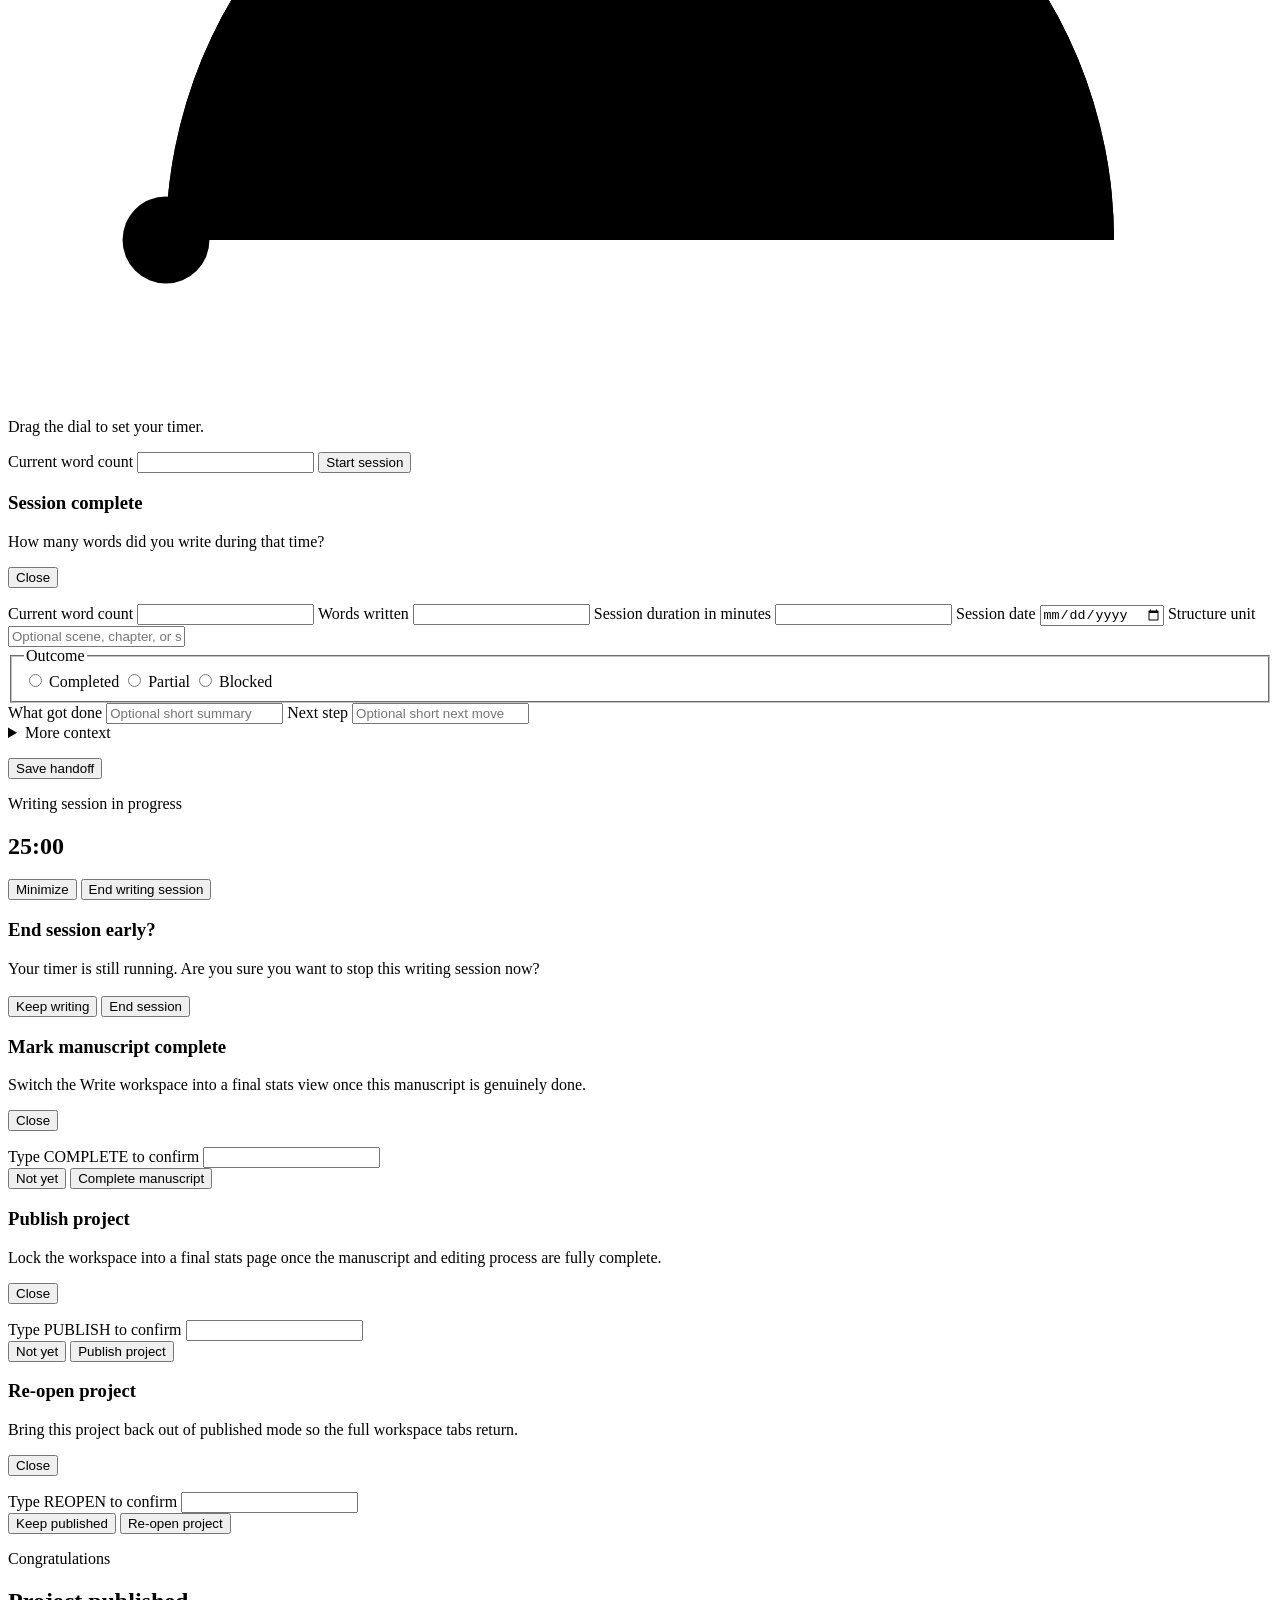
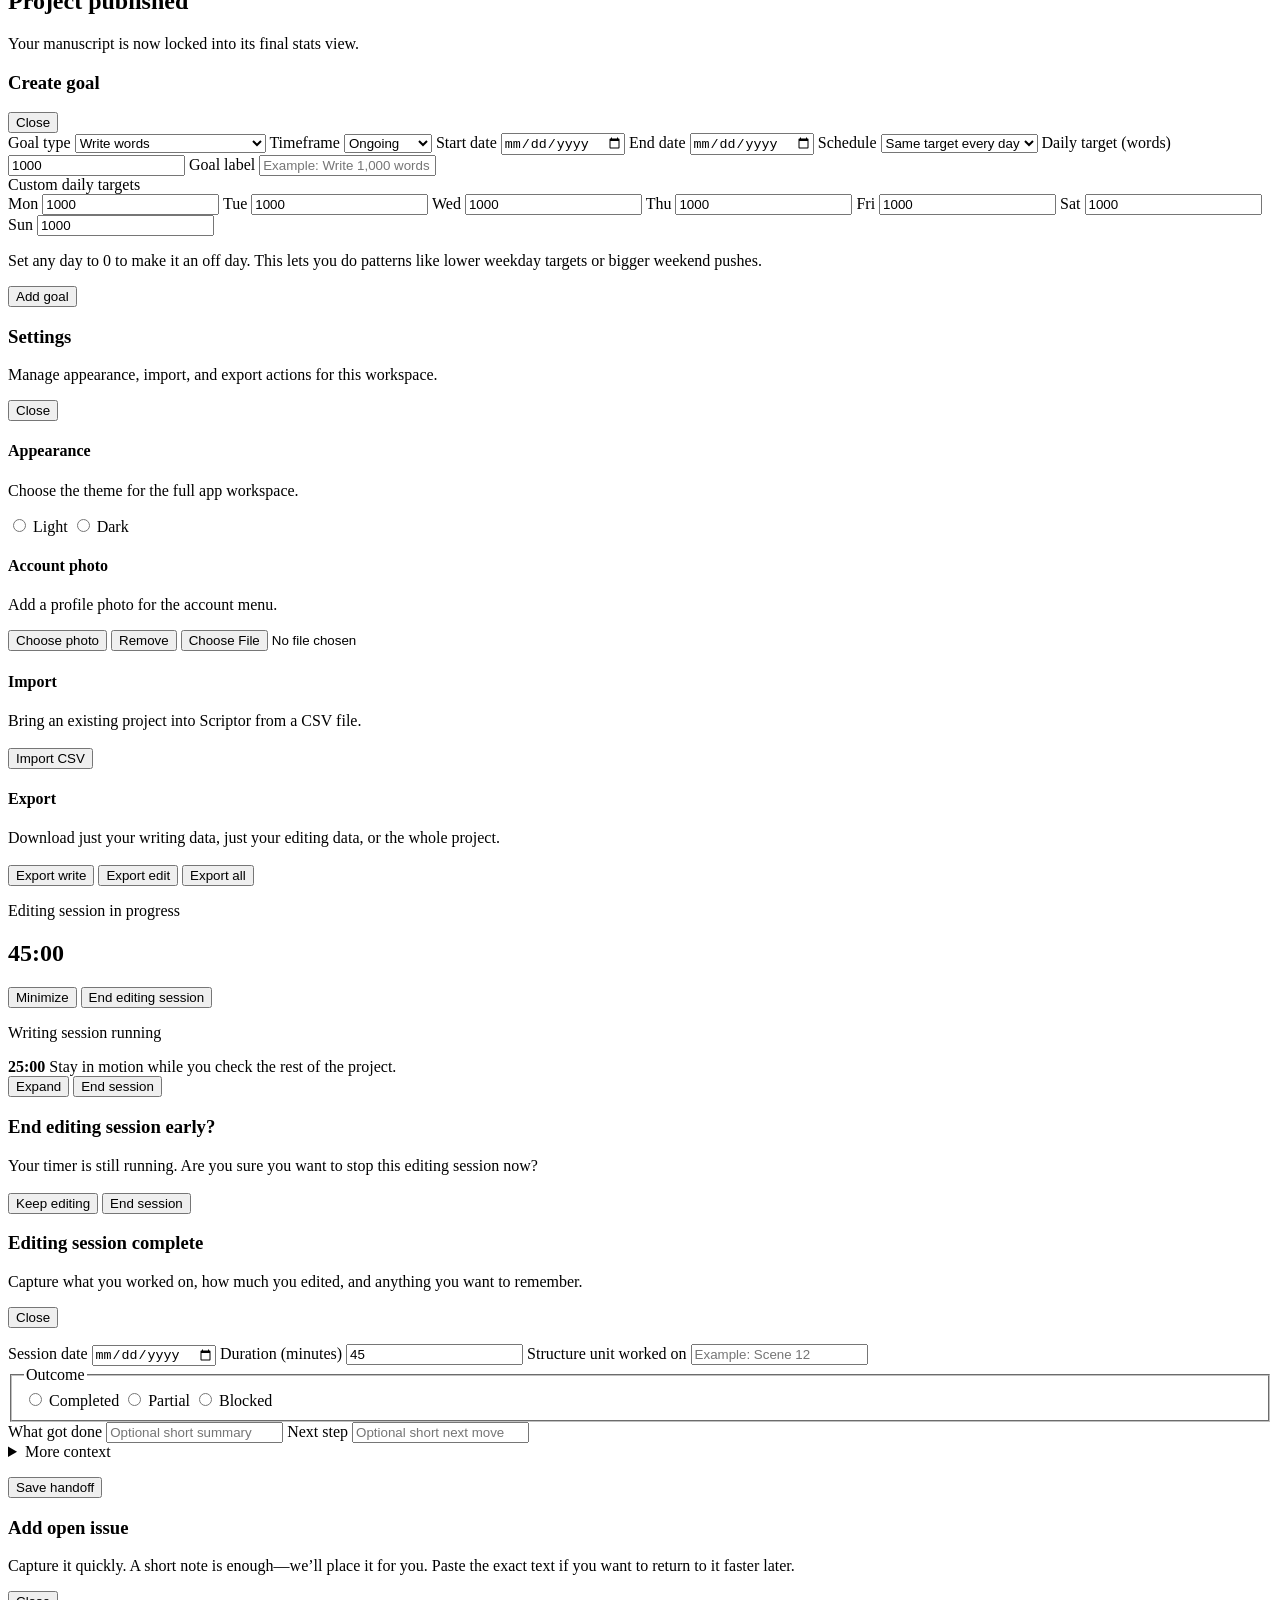
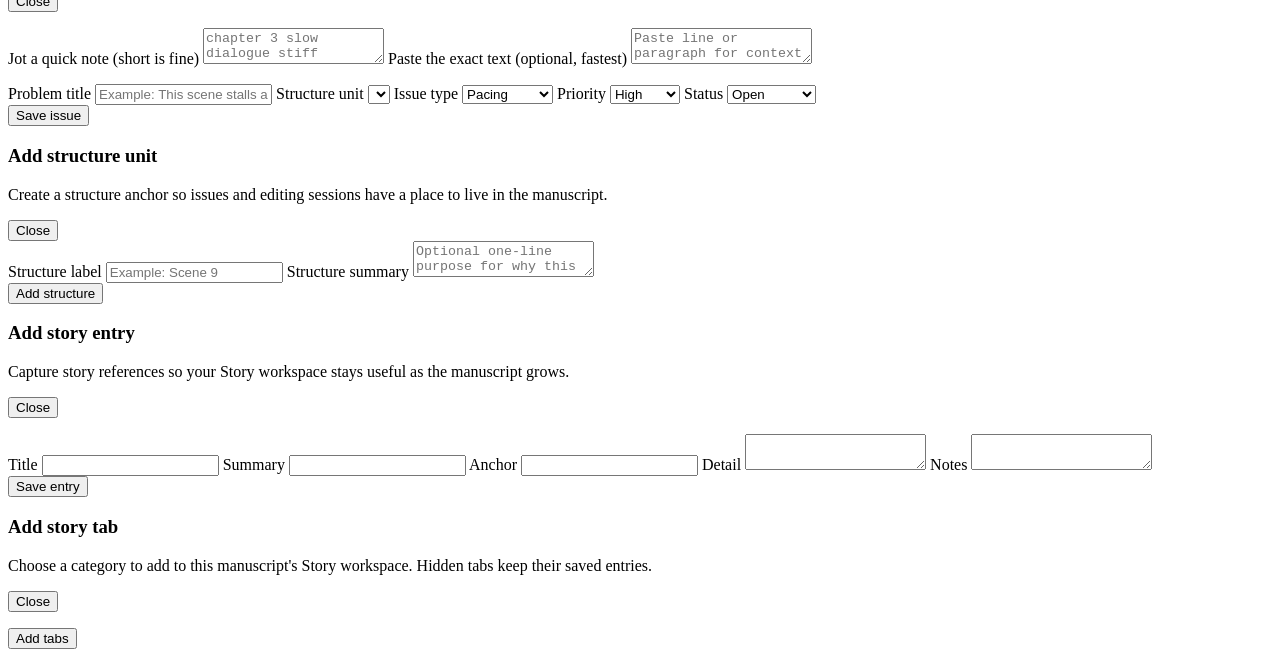
==== commit bbf054ba: "5/20 update" ====
--- a/writing_app/templates/index.html
+++ b/writing_app/templates/index.html
@@ -3,7 +3,7 @@
 <head>
   <meta charset="UTF-8" />
   <meta name="viewport" content="width=device-width, initial-scale=1.0" />
-  <title>The Author Engine</title>
+  <title>Scriptor</title>
   <script>
     try {
       const storedSnapshot = JSON.parse(localStorage.getItem("author-engine-mvp"));
@@ -13,14 +13,20 @@
       document.documentElement.dataset.theme = "light";
     }
   </script>
-  <link rel="stylesheet" href="static/css/app.css" />
+  <link rel="stylesheet" href="static/css/app.css?v=ui-polish-20260518" />
 </head>
 <body>
   <div class="app-shell">
+    <header class="global-header">
+      <div class="brand" id="brand"></div>
+      <div class="project-selector-shell" id="project-selector"></div>
+      <nav class="global-nav" id="global-nav" aria-label="Primary"></nav>
+      <div class="header-action" id="header-action"></div>
+      <div class="avatar-menu-shell" id="avatar-menu"></div>
+    </header>
+
     <aside class="sidebar">
-      <div class="brand" id="brand"></div>
-      <nav class="nav" id="nav"></nav>
-      <div class="sidebar-footer" id="sidebar-footer"></div>
+      <nav class="nav" id="nav" aria-label="Tracker workspace"></nav>
     </aside>
 
     <section class="content-shell">
@@ -45,7 +51,7 @@
           </svg>
         </button>
         <div>
-          <h3 id="session-modal-title">Start Session</h3>
+          <h3 id="session-modal-title">Start session</h3>
           <p id="session-modal-copy">Choose the kind of focus you need, then set a timer that fits.</p>
         </div>
         <button class="ghost-btn" id="close-session-modal-btn" type="button">Close</button>
@@ -93,7 +99,7 @@
                 </svg>
                 <p class="session-dial-caption" id="edit-session-dial-caption">Drag the dial to set your timer.</p>
               </div>
-              <label id="session-start-word-count-field">Current manuscript word count
+              <label id="session-start-word-count-field">Current word count
                 <input type="number" min="0" id="session-start-word-count" name="sessionStartWordCount" required />
               </label>
               <button class="primary-btn writing-launch-cta" id="start-session-btn" type="button">Start session</button>
@@ -118,7 +124,7 @@
       </div>
       <form id="session-complete-form" class="session-complete-form">
         <p class="small-copy full" id="session-start-count-copy"></p>
-        <label id="session-end-word-count-field">Current manuscript word count
+        <label id="session-end-word-count-field">Current word count
           <input type="number" min="0" name="sessionEndWordCount" />
         </label>
         <label id="session-words-written-field" class="hidden">Words written
@@ -309,8 +315,7 @@
     <div class="modal-card">
       <div class="section-head">
         <div>
-          <h3 id="goal-modal-title">Create Goal</h3>
-          <p id="goal-modal-copy">Set a simple daily target you can review quickly from the Goals workspace.</p>
+          <h3 id="goal-modal-title">Create goal</h3>
         </div>
         <button class="ghost-btn" id="close-goal-modal-btn" type="button">Close</button>
       </div>
@@ -405,8 +410,20 @@
           </div>
         </section>
         <section class="settings-section">
+          <h4>Account photo</h4>
+          <p class="muted">Add a profile photo for the account menu.</p>
+          <div class="profile-photo-control">
+            <div class="profile-photo-preview" id="profile-photo-preview" aria-hidden="true"></div>
+            <div class="profile-photo-actions">
+              <button class="primary-btn" id="choose-profile-photo-btn" type="button">Choose photo</button>
+              <button class="ghost-btn" id="remove-profile-photo-btn" type="button">Remove</button>
+              <input class="hidden" id="profile-photo-input" type="file" accept="image/*" />
+            </div>
+          </div>
+        </section>
+        <section class="settings-section">
           <h4>Import</h4>
-          <p class="muted">Bring an existing project into The Author Engine from a CSV file.</p>
+          <p class="muted">Bring an existing project into Scriptor from a CSV file.</p>
           <div class="meta-line" style="margin-top: 18px;">
             <button class="primary-btn" id="choose-import-csv-btn" type="button">Import CSV</button>
           </div>
@@ -415,9 +432,9 @@
           <h4>Export</h4>
           <p class="muted">Download just your writing data, just your editing data, or the whole project.</p>
           <div class="list" style="margin-top: 18px;">
-            <button class="ghost-btn" id="export-write-modal-btn" type="button">Export Write</button>
-            <button class="ghost-btn" id="export-edit-modal-btn" type="button">Export Edit</button>
-            <button class="ghost-btn" id="export-all-modal-btn" type="button">Export All</button>
+            <button class="ghost-btn" id="export-write-modal-btn" type="button">Export write</button>
+            <button class="ghost-btn" id="export-edit-modal-btn" type="button">Export edit</button>
+            <button class="ghost-btn" id="export-all-modal-btn" type="button">Export all</button>
           </div>
         </section>
       </div>
@@ -462,7 +479,7 @@
     <div class="modal-card">
       <div class="section-head">
         <div>
-          <h3 id="edit-session-title">Editing Session Complete</h3>
+          <h3 id="edit-session-title">Editing session complete</h3>
           <p id="edit-session-copy">Capture what you worked on, how much you edited, and anything you want to remember.</p>
         </div>
         <button class="ghost-btn" id="close-edit-session-btn" type="button">Close</button>
@@ -508,7 +525,7 @@
             <label>Words edited
               <input type="number" min="0" name="wordsEdited" value="0" />
             </label>
-            <label>Current manuscript word count
+            <label>Current word count
               <input type="number" min="0" name="sessionEndWordCount" />
             </label>
             <label>Blocker
@@ -542,7 +559,7 @@
     <div class="modal-card">
       <div class="section-head">
         <div>
-          <h3 id="issue-modal-title">Add Open Issue</h3>
+          <h3 id="issue-modal-title">Add open issue</h3>
           <p id="issue-modal-copy">Capture it quickly. A short note is enough—we’ll place it for you. Paste the exact text if you want to return to it faster later.</p>
         </div>
         <button class="ghost-btn" id="close-issue-modal-btn" type="button">Close</button>
@@ -600,7 +617,7 @@
     <div class="modal-card">
       <div class="section-head">
         <div>
-          <h3 id="edit2-chapter-modal-title">Add Structure Unit</h3>
+          <h3 id="edit2-chapter-modal-title">Add structure unit</h3>
           <p id="edit2-chapter-modal-copy">Create a structure anchor so issues and editing sessions have a place to live in the manuscript.</p>
         </div>
         <button class="ghost-btn" id="close-edit2-chapter-modal-btn" type="button">Close</button>
@@ -622,7 +639,7 @@
     <div class="modal-card">
       <div class="section-head">
         <div>
-          <h3 id="plot-entry-modal-title">Add Story Entry</h3>
+          <h3 id="plot-entry-modal-title">Add story entry</h3>
           <p id="plot-entry-modal-copy">Capture story references so your Story workspace stays useful as the manuscript grows.</p>
         </div>
         <button class="ghost-btn" id="close-plot-entry-modal-btn" type="button">Close</button>
@@ -654,7 +671,7 @@
     <div class="modal-card">
       <div class="section-head">
         <div>
-          <h3>Add Story Tab</h3>
+          <h3>Add story tab</h3>
           <p>Choose a category to add to this manuscript's Story workspace. Hidden tabs keep their saved entries.</p>
         </div>
         <button class="ghost-btn" id="close-plot-tab-modal-btn" type="button">Close</button>
@@ -671,11 +688,11 @@
     </div>
   </div>
 
-  <script src="static/js/state.js"></script>
-  <script src="static/js/dashboard.js"></script>
-  <script src="static/js/plot.js"></script>
-  <script src="static/js/edit.js"></script>
-  <script src="static/js/edit2.js"></script>
-  <script src="static/js/app.js"></script>
+  <script src="static/js/state.js?v=ui-polish-20260518"></script>
+  <script src="static/js/dashboard.js?v=ui-polish-20260518"></script>
+  <script src="static/js/plot.js?v=ui-polish-20260518"></script>
+  <script src="static/js/edit.js?v=ui-polish-20260518"></script>
+  <script src="static/js/edit2.js?v=ui-polish-20260518"></script>
+  <script src="static/js/app.js?v=ui-polish-20260518"></script>
 </body>
 </html>
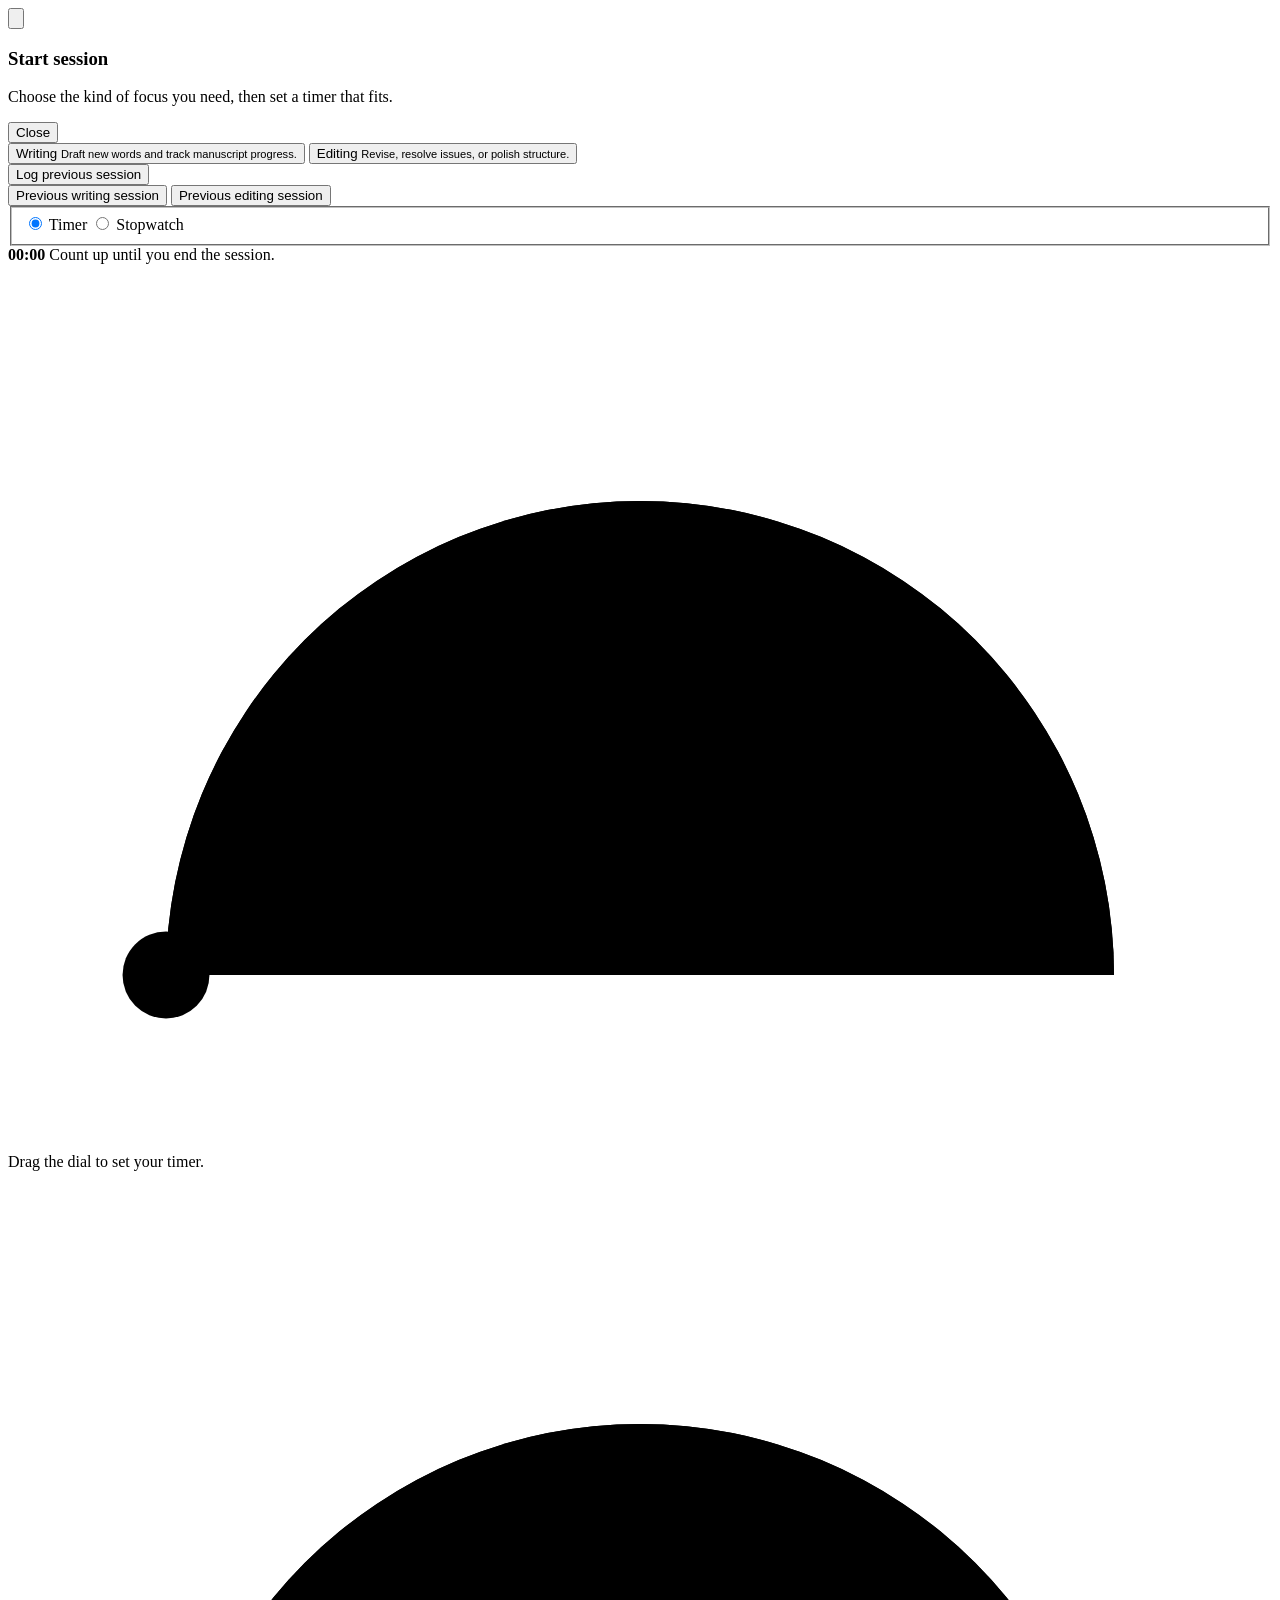
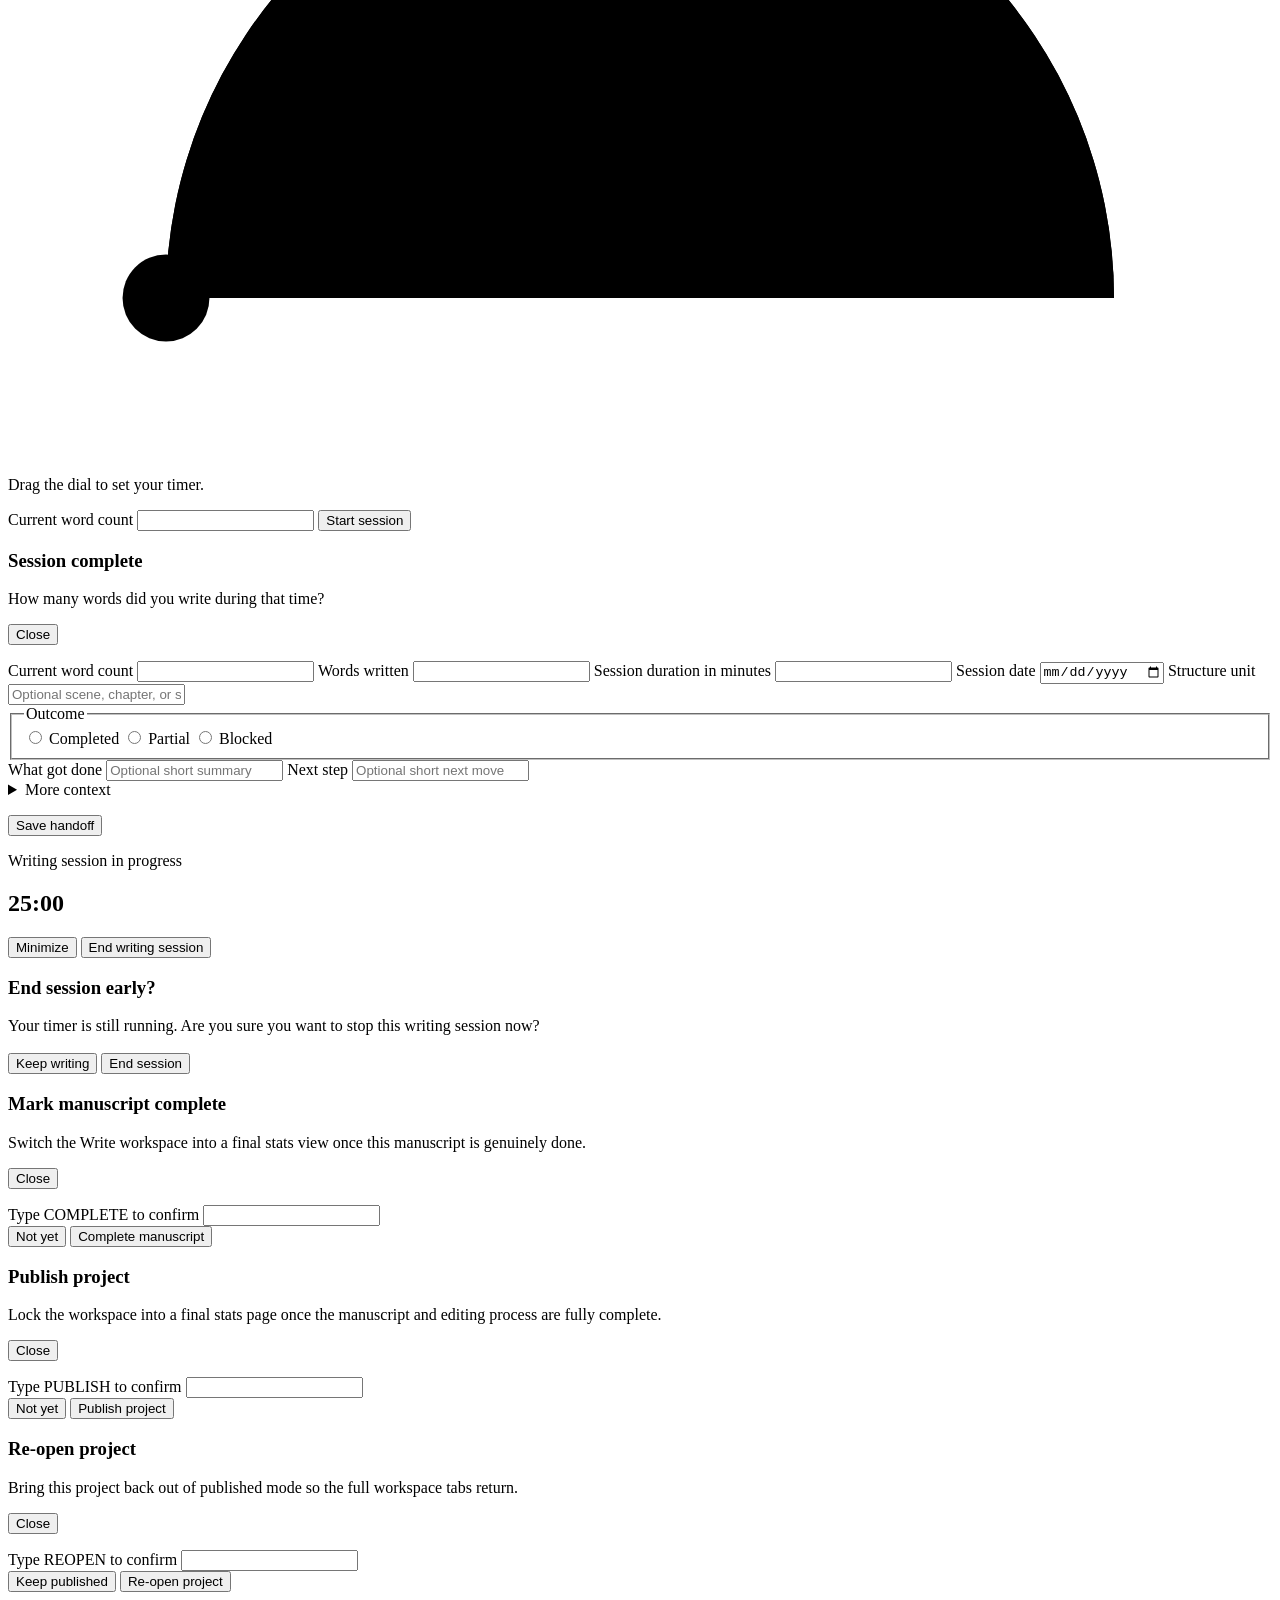
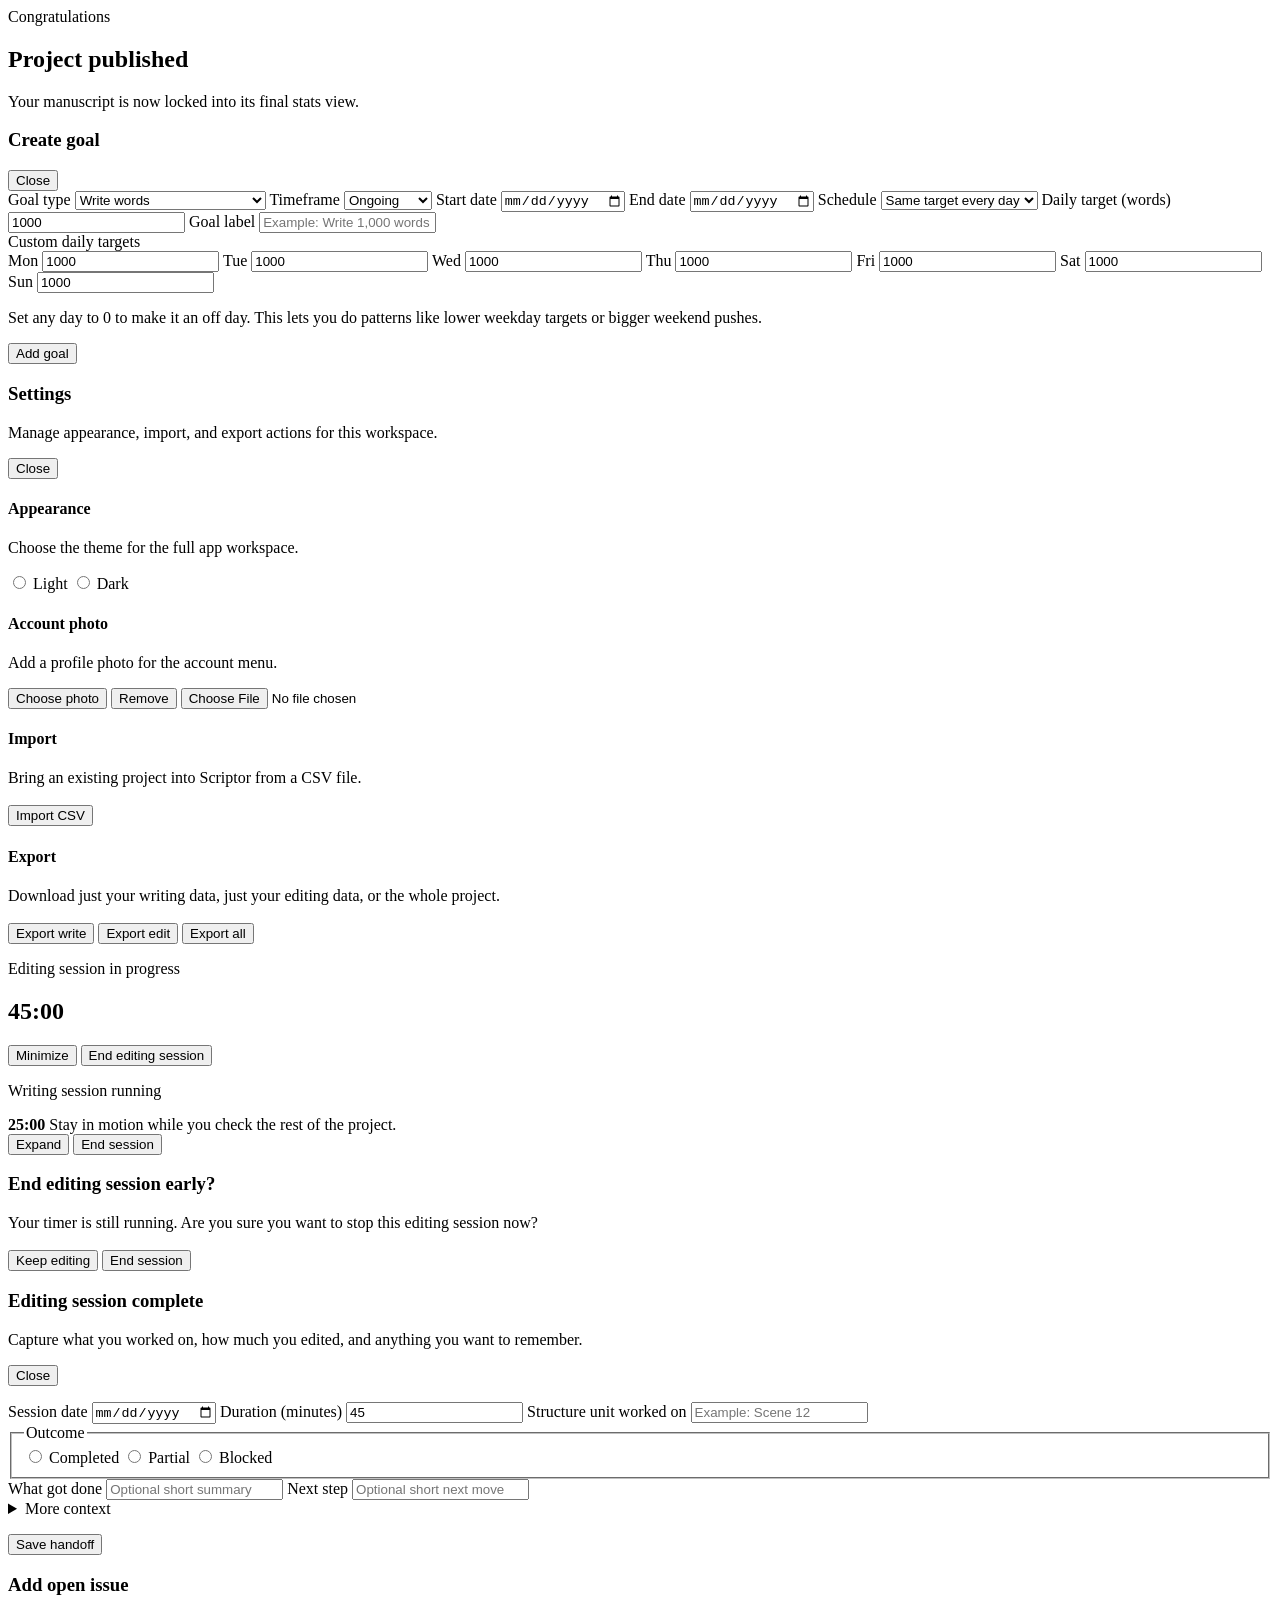
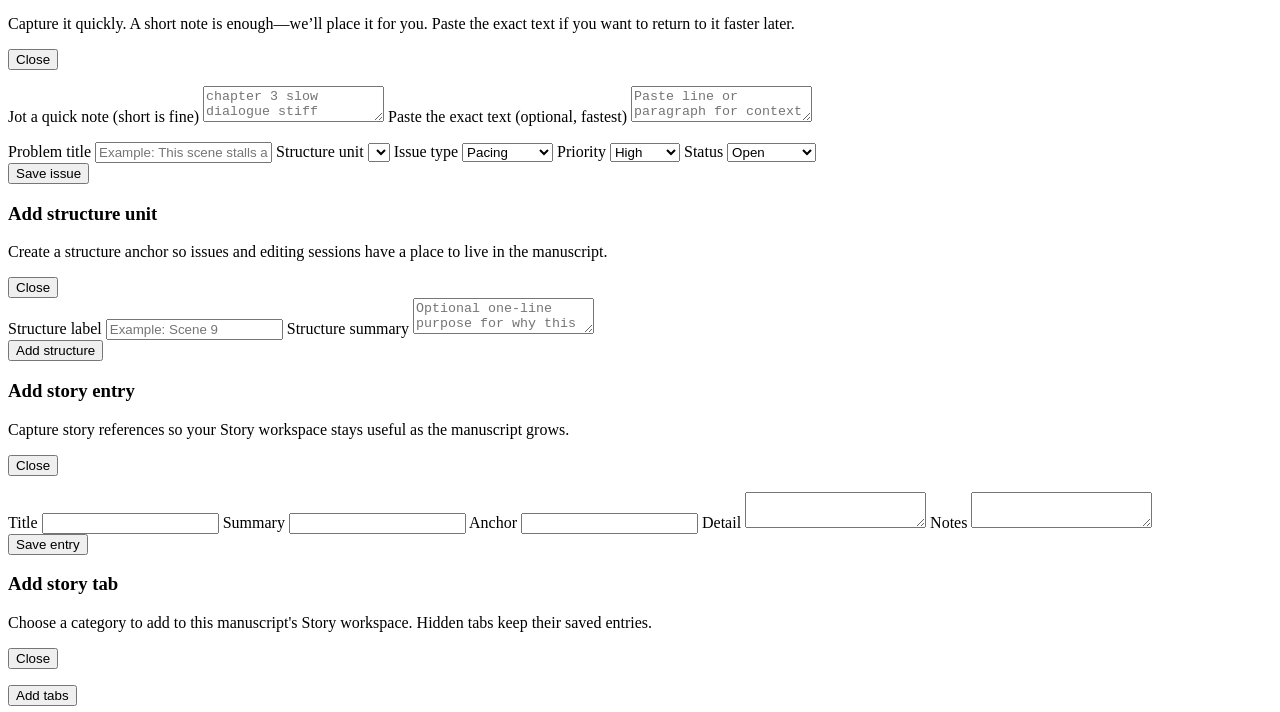
==== commit 2e82bd2d: "Fixed bug that wouldn't unbind documents when document was deleted" ====
--- a/writing_app/templates/index.html
+++ b/writing_app/templates/index.html
@@ -6,14 +6,17 @@
   <title>Scriptor</title>
   <script>
     try {
-      const storedSnapshot = JSON.parse(localStorage.getItem("author-engine-mvp"));
+      const storedSnapshot = JSON.parse(
+        localStorage.getItem("scriptor-mvp")
+        || localStorage.getItem("author-engine-mvp")
+      );
       const themePreference = storedSnapshot && storedSnapshot.themePreference === "dark" ? "dark" : "light";
       document.documentElement.dataset.theme = themePreference;
     } catch (error) {
       document.documentElement.dataset.theme = "light";
     }
   </script>
-  <link rel="stylesheet" href="static/css/app.css?v=ui-polish-20260518" />
+  <link rel="stylesheet" href="static/css/app.css?v=scriptor-ui-20260528" />
 </head>
 <body>
   <div class="app-shell">
@@ -79,6 +82,20 @@
           </section>
           <section class="start-session-step" id="session-config-step" aria-label="Set session timer">
             <div class="session-setup">
+              <fieldset class="session-mode-control" aria-label="Session timing mode">
+                <label class="session-mode-option">
+                  <input type="radio" name="sessionRunMode" value="timer" checked />
+                  <span>Timer</span>
+                </label>
+                <label class="session-mode-option">
+                  <input type="radio" name="sessionRunMode" value="stopwatch" />
+                  <span>Stopwatch</span>
+                </label>
+              </fieldset>
+              <div class="session-stopwatch-panel hidden" id="session-stopwatch-panel">
+                <strong>00:00</strong>
+                <span>Count up until you end the session.</span>
+              </div>
               <div class="session-dial-wrap" id="writing-session-dial-wrap">
                 <svg class="session-dial" id="session-dial" viewBox="0 0 320 220" aria-label="Writing session duration dial">
                   <path class="session-dial-rail" id="session-dial-rail" pathLength="100" d="M40 180 A120 120 0 0 1 280 180"></path>
@@ -688,11 +705,11 @@
     </div>
   </div>
 
-  <script src="static/js/state.js?v=ui-polish-20260518"></script>
-  <script src="static/js/dashboard.js?v=ui-polish-20260518"></script>
-  <script src="static/js/plot.js?v=ui-polish-20260518"></script>
-  <script src="static/js/edit.js?v=ui-polish-20260518"></script>
-  <script src="static/js/edit2.js?v=ui-polish-20260518"></script>
-  <script src="static/js/app.js?v=ui-polish-20260518"></script>
+  <script src="static/js/state.js?v=scriptor-ui-20260528"></script>
+  <script src="static/js/dashboard.js?v=scriptor-ui-20260528"></script>
+  <script src="static/js/plot.js?v=scriptor-ui-20260528"></script>
+  <script src="static/js/edit.js?v=scriptor-ui-20260528"></script>
+  <script src="static/js/edit2.js?v=scriptor-ui-20260528"></script>
+  <script src="static/js/app.js?v=scriptor-ui-20260528"></script>
 </body>
 </html>
